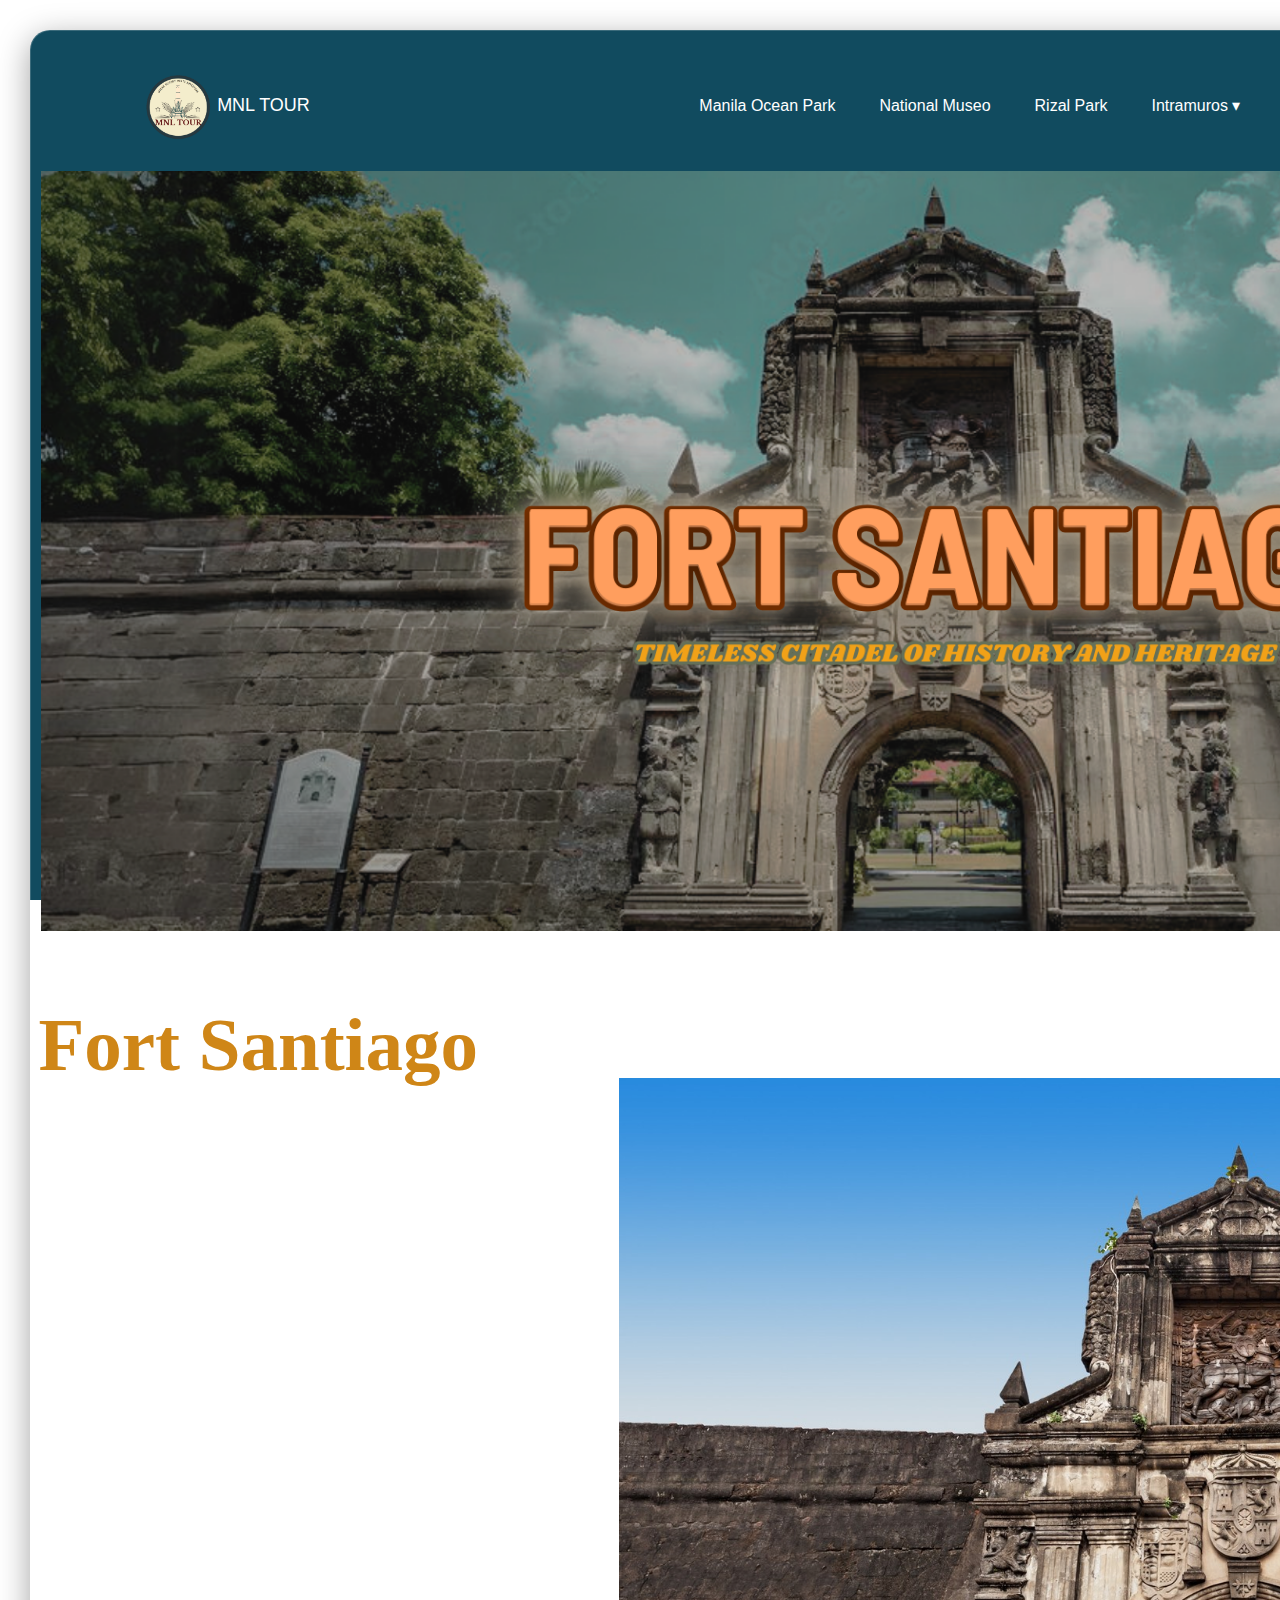
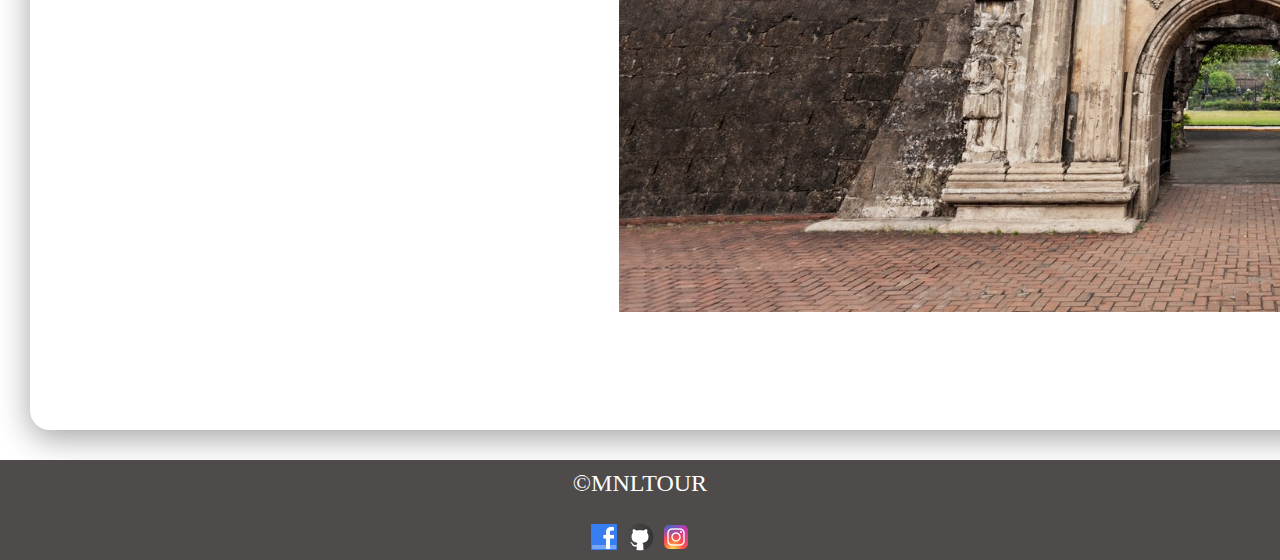
==== Fort Santiago.html @ 9bf635e7 "Website" ====
<!DOCTYPE html>
<html>
  <head>

    <title>Fort Santiago</title>
    <link rel="stylesheet" href="style.css" />
    <link rel="icon" href="\img/LOGO.png">
  </head>
  <body>
    <div class="Ditoyungmaincontent">
      
      <nav>
        <a class="ditoyunglogo" href="Index.html">
          <img src="\img/LOGO.png" class="logo" />
          <div class="mnlhyperlink">MNL TOUR</div>
        </a>
        
        <ul>
          <li><a href="Manila Ocean Park.html">Manila Ocean Park</a></li>
          <li><a href="National Museo.html">National Museo</a></li>
          <li><a href="Rizal Park.html">Rizal Park</a></li>
            <li>
                <a href="Intramuros.html">Intramuros &#x25BE;</a>
              <ul class="dropdown">
              <li><a href="Manila Cathedral.html">Manila Cathedral</a></li>
              <li><a href="San Agustin Church.html">San Agustin Church</a></li>
              <li><a href="Fort Santiago.html">Fort Santiago</a></li>
              <li><a href="Casa Manila.html">Casa Manila</a></li>
            </ul>
            </li>
    </ul>
        <a href="Index.html" class="Homedesign">Home</a>
      </nav>

      <div class="FortSantiagoCover">
        
      </div>
      
      <div class="FortSantiago">  
        
      </div>

      <div class="content">
        <h1> Fort Santiago </h1>
        </div>
        <div class="content5">
        <p>
            Fort Santiago is one of the oldest fortifications in Manila built by the Spaniards in 1571 from what was once a palisaded structure 
            of logs and earth built by Rajah Sulayman on the native settlement called Maynila. 
            The colonizers recognized that the tongue of land where the Pasig River flowed into the Manila Bay was a very strategic location.  
            The fort was destroyed in 1574 during the Chinese attack led by Limahong.  
            The stone fort was built between 1589 and 1592 and was repaired and extended
             after being damaged by the 1645 earthquake. 
            Spanish, British, American and Japanese occupation forces used the fort as their headquarters and a prison for men, women, 
            children and soldiers.  After its destruction during the Battle of Manila in 1945, 
            the fort was used by the U.S. Transportation Corps as a depot until it was turned over to the Philippine government in 1946. 
            In 1950, Fort Santiago was declared a Shrine of Freedom and restoration began the following year. Today, 
            it stands as a memorial to the victims of World War II and the sacrifices of the Filipino people in pursuit of freedom.
           
        </p>
      </div>
      </div>
    </div>
  </body>
  <footer>
    <div class="Footerdito">
      <h4>©MNLTOUR</h4>
      <p>
        <a href="https://www.facebook.com/alvee018"><img src="\img/Facebook icon 32.png"></a>
        <a href="https://github.com/codermanph"><img src="\img/GithubIcon.png"></a>
        <a href="https://www.instagram.com/vee_ntvdd/"><img src="\img/Instagram.png"></a>

      </p>
    </div>
  </footer>
</html>
---- style.css ----
/*CSS NI VEE SAKIT SA ULO*/

* {
    margin: 0;
    padding: 0;
    box-sizing: border-box;
    outline: none;
}
  a {
    text-decoration: none;
  }
  .Ditoyungmaincontent {
    width: 1850px;
    height: 2000px;
    background: linear-gradient(135deg, rgba(255, 255, 255, 0.1), rgba(255, 255, 255, 0));
    border-radius: 20px;
    border:1px solid rgba(255, 255, 255, 0.18);
    box-shadow: 0 8px 32px 0 rgba(0, 0, 0, 0.37);
    margin: 30px;
    padding: 10px;
    background: url(\img/Background.jpg  );
    background-repeat: no-repeat;
    background-position: center;
    background-size: cover;
    background-attachment: fixed;
  }
  nav {
    display: flex;
    align-items: center;
    justify-content: space-between;
    padding: 30px 100px;
  }
  .ditoyunglogo{
    display: flex;
    align-items: center;
    padding: 0px;  
    font-family: Impact, Haettenschweiler, 'Arial Narrow Bold', sans-serif;
  }
  .logo {
    max-height: 70px;
    cursor: pointer;
  }
  .mnlhyperlink{
    color: #ffffff;
    font-size: large;
  }
  .mnlhyperlinkhome{
    color: #fdfdfd;
    font-size: large;
  }
  .CoverPhotoHome nav ul li a{
    color: #ffffff;
    position: relative;
    padding: 5px 0;
  }
  nav ul li {
    list-style: none;
    display: inline-block;
    padding: 10px 20px;
    font-size: medium;
    font-family:'Franklin Gothic Medium', 'Arial Narrow', Arial, sans-serif
  }
  nav ul li a {
    color: #ffffff;
    position: relative;
    padding: 5px 0;
    
  }
  nav ul li a:hover {
    color: #fd4766;
  }
  nav ul li a:after {
    content: "";
    position: absolute;
    left: 0;
    width: 0;
    height: 3px;
    background: #fd4766;
    transition: 0.3s;
    bottom: 0;
  }
  nav ul li a:hover:after {
    width: 100%;
  }
  ul li ul.dropdown li {
    display: block;
    background: #fd4766;
    margin: 2px 0px;
    border-radius: 50px;
  }
    ul li ul.dropdown {
    width: 190px;
    position: absolute;
    display: none;
 }

    ul li:hover ul.dropdown{
    display: block;
  }
  .Homedesign {
    color: #fff;
    font-size: 16px;
    text-transform: uppercase;
    letter-spacing: 2px;
    padding: 16px 40px;
    border-radius: 500px;
    display: inline-block;
    font-weight: 500;
    transition: all 0.4s ease-in-out;
    background-size: 152% 100%;
    background: #fd4766;
    border: 2px solid #fd4766;
  }
  .Homedesign:hover {
    background: transparent;
    border-color: #fd4766;
    color: #fd4766;
  }

  p{
    color: white;
  }
  .speechnialvee p, .speechnialeah p{
    color: black;
  }
  /*Dito yung mga description sa slides*/
  .content {
    position: absolute;
    top: 1000px;
    left: 3%;
  }
  .content2 {
    position: absolute;
    top: 1150px;
    left: 4%;
    right: 66%;
    text-align: justify;
    font-size: 20px;
    text-indent: 50px;
  
  }

  .content3 {
    position: absolute;
    top: 1150px;
    left: 4%;
    right: 66%;
    text-align: justify;
    font-size: 20px;
    text-indent: 50px;
  }
  .content4 {
    position: absolute;
    top: 1150px;
    left: 4%;
    right: 66%;
    text-align: justify;
    font-size: 20px;
    text-indent: 50px;
  }
  .content5 {
    position: absolute;
    top: 1150px;
    left: 4%;
    right: 68%;
    text-align: justify;
    font-size: 20px;
    text-indent: 50px;
  }
  .content6 {
    position: absolute;
    top: 1150px;
    left: 4%;
    right: 66%;
    text-align: justify;
    font-size: 20px;
    text-indent: 50px;
  }
  .content7 {
    position: absolute;
    top: 1150px;
    left: 4%;
    right: 66%;
    text-align: justify;
    font-size: 20px;
    text-indent: 50px;
  }
  .content8 {
    position: absolute;
    top: 1150px;
    left: 4%;
    right: 66%;
    text-align: justify;
    font-size: 20px;
    text-indent: 50px;
  }
  .content9 {
    position: absolute;
    top: 1150px;
    left: 4%;
    right: 63%;
    text-align: justify;
    font-size: 20px;
    text-indent: 50px;
  }
  .content h1 {
    color: #cf8617;
    font-size: 75px;
    line-height: 90px;
    width: 100%;
  }
  .content h1 span {
    color: #d34d0a;
  }

 
  /* Dito yung mga Image sa UL*/
  .CasaManilaCover{
    height: 80%;
    background: url(\img/CasaManilaCover.png);
    background-position: 100%;
    background-size: cover;
    background-repeat: no-repeat;
    height: 760px;
    border-radius: 30px;
    
  }
  .ManilaOceanParkCover{
    height: 80%;
    background: url(\img/ManilaOceanParkCoverPic.png);
    background-position: 100%;
    background-size: cover;
    background-repeat: no-repeat;
    height: 760px;
    
  }
  .NationalMuseoCover{
    height: 80%;
    background: url(\img/NationalMuseoCover.png);
    background-position: 100%;
    background-size: cover;
    background-repeat: no-repeat;
    height: 760px;
    
    
  }
  .SanAgustinChurchCover{
    background: url(\img/SanAgustinChurchCover.png);
    background-position: 100%;
    background-size: cover;
    background-repeat: no-repeat;
    height: 760px;
    
    
  }
  .FortSantiagoCover{
    background: url(\img/FortSantiagoCover.png);
    background-position: 100%;
    background-size: cover;
    background-repeat: no-repeat;
    height: 760px;
    
    
  }
  .RizalParkCover{
    background: url(\img/RizalParkCover.png);
    background-position: 100%;
    background-size: cover;
    background-repeat: no-repeat;
    height: 760px;
    
    
  }
  .IntramurosCover{
    background: url(\img/IntramurosCover.png);
    background-position: 100%;
    background-size: cover;
    background-repeat: no-repeat;
    height: 760px;
   
    
  }
  .ManilaCathedralCover{
    background: url(\img/ManilaCathedralCover.png);
    background-position: 100%;
    background-size: cover;
    background-repeat: no-repeat;
    height: 760px;
    
    
  }

  .CasaManila{
    height: 55%;
    background: url(\img/casa\ de\ manila.jpg);
    background-position: 100%;
    background-size: 1200px;
    background-repeat: no-repeat;
    
    
    
  }
  .ManilaOceanPark{
    
    background: url(\img/ManilaOceanPark.webp);
    background-position: 100%;
    height: 40%;
    background-repeat: no-repeat;
    background-size: 1130px;

    
  
  }
  .NationalMuseo{
    background: url(\img/NATIONAL\ MUSEO.jpg);
    background-position: 100%;
    background-repeat: no-repeat;
    height: 55%;
    background-size: 1200px;
    
  }
  .SanAgustinChurch{
    height: 55%;
    background: url(\img/SanAgustin.jpg);
    background-position: 100%;
    background-repeat: no-repeat;
    
  }
  .FortSantiago{
    height: 57%;
    background: url(\img/fort-santiago.jpg);
    background-position: 100%;
    background-size: 1250px;
    background-repeat: no-repeat;
    
  }
  .RizalPark{
    height: 55%;
    background: url(\img/RizalHome.jpg);
    background-position: 100%;
    background-size: 1200px;
    background-repeat: no-repeat;
    
  }
  .Intramuros{
    height: 61%;
    background: url(\img/Intramuros.jpg);
    background-position: 100%;
    background-size: 1200px;
    background-repeat: no-repeat;
  }
  .ManilaCathedralChurch{
    height: 52%;
    background: url(\img/ManilaCathedral.jpg);
    background-position: 100%;
    background-size: 1200px;
    background-repeat: no-repeat;
  }

  /*FOR HOMEPAGE*/

  .maangasnascroll {
    height: 100vh;
    perspective: 300px;
  }
  
  .parallax__group {
    position: relative;
    height: 70vh;
    width: 100vw;
    transform-style: preserve-3d;
  }
  
  .parallax__layer {
    position: absolute;
    top: 0;
    left: 0;
    right: 0;
    bottom: 0;
  }

  .BackgroundImgRizalScrollEffect {
    background-repeat: no-repeat; 
    align-items: center ;
    background-size: cover;
    transform: translateZ(-600px) scale(3);
    z-index: 1;
  }
  
  .CoverPhotoHome {
    height: 991px;
    width: 1918 px;
    background: url(\img/CoverPhotoHome.png);
    background-position: center center;
    background-repeat: no-repeat;
    background-size: cover;
    overflow-x: hidden;
    overflow-y: auto;
      
  }
  
  header .DitoYungAlignmentSaHome {
    height: 100%;
    display: flex;
    align-items: center;
    justify-content: center;
  }
  
  .DitoYungMgaTextSaHome {
    display: flex;
    flex-direction: column;
    align-items: center;
    gap: 3rem;
    margin: 200px;
    
  }
  
  .DitoYungMgaTextSaHome h1 {
    font-size: 190px;
    line-height: 160px;
    color: transparent;
    -webkit-text-stroke: 3px #f5f2f2;

  }
  
  .DitoYungMgaTextSaHome p {
    text-align: center;
    color: rgb(252, 252, 252);
    font-weight: 900;
    font-size: 40px;
    
  
  }

  /* DITO MGA IMAGE */

  .DitoYungGallery{
    background: url(\img/Background.jpg);
    height: 1120px;
    font-family: 'Segoe UI', Tahoma, Geneva, Verdana, sans-serif;
    padding-left: 40px;
    padding-right: 40px;
    padding-top: 40px;
   

  }
  hr{
    
    width: 500px;
    margin: auto;
    align-items: center;
  }
  .DitoYungGallery h1{
    text-align: center;
    height: 130px;
    padding-top: 30px;
    color: #ffffff;
   
    
  }
  .DitoYungGallery h2 {
    text-align: center;
    color: rgb(252, 252, 252);
    font-weight: 900;
    font-size: 20px;
  }
  .DitoYungGallery img{
    filter: grayscale(100%);
    
    
  }
  .DitoYungGallery img:hover {
    transform: scale(1.1) rotate(0);
    transition: 0.5s ease-in-out;
    filter: grayscale(0);
    filter: brightness(100%);
    
    
  }
  
  .row {
    display: flex;
    flex-wrap: wrap;
    padding: 0 4px;
    max-height: 600px;
  }
  
  .column {
   
    max-width: 33.3%;
    padding: 0 4px;
    
  }
  
  .column img {
    margin-top: 8px;
    vertical-align: middle;
    width: 445px;
    border-radius: 5px;
    cursor: pointer;
    transition: 0.3s linear;
    height: 400px;
  }

  /* dito yung About*/
  .AboutDitoPar{
    height: 1900px;
    background-color: rgb(255, 255, 255);
    padding: 90px;
  }
  .AboutDitoPar h1{
    text-align: center;
    font-size: 60px;
    font-family: Impact, Haettenschweiler, 'Arial Narrow Bold', sans-serif;

  }
  .AboutDitoPar p{
    text-align: center;
    font-size: 25px;
    font-family:Arial, Helvetica, sans-serif;
    padding-left: 80px;
    padding-right: 80px;
    padding-top: 30px;
    padding-bottom: 30px;

  }
  .PictureNiAlvee{
    height: 600px;
    width: 500px;
    background: url(\img/AlveePic.JPG);
    background-size: 600px;
    background-repeat: no-repeat;
    border-radius: 50%;
    
  }
  .PictureNiAleah{
    height: 600px;
    width: 500px;
    background: url(\img/AleahPic.jpg);
    background-size: 600px;
    background-repeat: no-repeat;
    border-radius: 50%;
    
    
  }

  .speechnialvee p{
  
      font-size: 20px;
      padding-left: 600px;
      padding-top: 10%;
      float: left;
      text-align: justify;
      font-size: 30px;
      text-indent: 50px;
  }
  
  .speechnialeah p{
    font-size: 20px;
    padding-left: 600px;
    padding-top: 10%;
    float: left;
    text-align: justify;
    font-size: 30px;
    text-indent: 50px;

}



.rating {
  background: #ffffffbe;
  border: 4px solid #000000;
  width: 900px;
  height: 200px;
  display: flex;
  flex-direction:row; 
  transform: translate(-50%, -50%) rotateY(180deg);
  align-items: center;
  border-radius: 20px;
  position: relative;
  border-style: groove;
  justify-content: center;
  left: 50%;
  top: 200px;
}

.rating input {
  display: none;
}

.rating label {
  cursor: pointer;
  display: block;
  text-align: center;
  font-size: 30px;
  color: #0e0e1f;
  margin: 20px; 
  
}

.rating label::before {
  content: '\f005';
  font-family: 'Font Awesome 5 Free';
  font-weight: 900;
  font-size: 50px;
  position: relative;
  display: block;
  color: #2c2b22ab;
}

.rating-label::after {
  content: '\f005';
  font-family: 'Font Awesome 5 Free';
  font-weight: 900;
  font-size: 50px;
  position: relative;
  top: 0;
  opacity: 0;
  display: block;
  color: rgb(255, 233, 111);
  transition: 0.5s;
  text-shadow: 0 2px 5px #040405 rgba(0, 0, 0, 0.5);
}

.rating label:hover::after,
.rating label:hover ~ label::after,
.rating label:checked ~ label::after {
  opacity: 1;
}

.rating label:hover::before,
.rating input:checked ~ label::before {
  color: rgb(255, 233, 111);
}

.rating-description {
  font-weight: bold;
  font-size: 24px;
  color: #ffffff;
  text-align: center;
  margin-top: 10px;
}

.description-container{
  position: relative;
  width: 10px;
  height: 80px;
  transform: translate(-50%, -50%) rotateY(180deg);

}


.description-text {
  position: absolute;
  font-weight:bold;
  text-align: center;
  font-family: monospace;
  font-weight: lighter;
  top: 110px;
  left: 60px;
  font-size: 20px;
  width: 400px;
  height: fit-content; 
  color: #ffffff; 
}


.rating input:checked#star1 ~ label ~ .description-container .description-text::after {
  content: "NGEKKK";
}

.rating input:checked#star2 ~ label ~ .description-container .description-text::after {
  content: "NGII";
}

.rating input:checked#star3 ~ label ~ .description-container .description-text::after {
  content: "SAKS LANG";
}

.rating input:checked#star4 ~ label ~ .description-container .description-text::after {
  content: "BERRY GOOD";
}

.rating input:checked#star5 ~ label ~ .description-container .description-text::after {
  content: "100 NA SA CARD!!";
}

  /* dito yung FOOTER*/
 
  footer {
    background: #4e4b4a;
    padding: 10px;
    height: 100px;
  }
  
  footer .Footerdito {
    display: grid;
    gap: 1.5rem;
    text-align: center;
    color: rgb(255, 255, 255);
  }
  
  footer h4 {
    font-size: 1.5rem;
    font-weight: 500;
  }
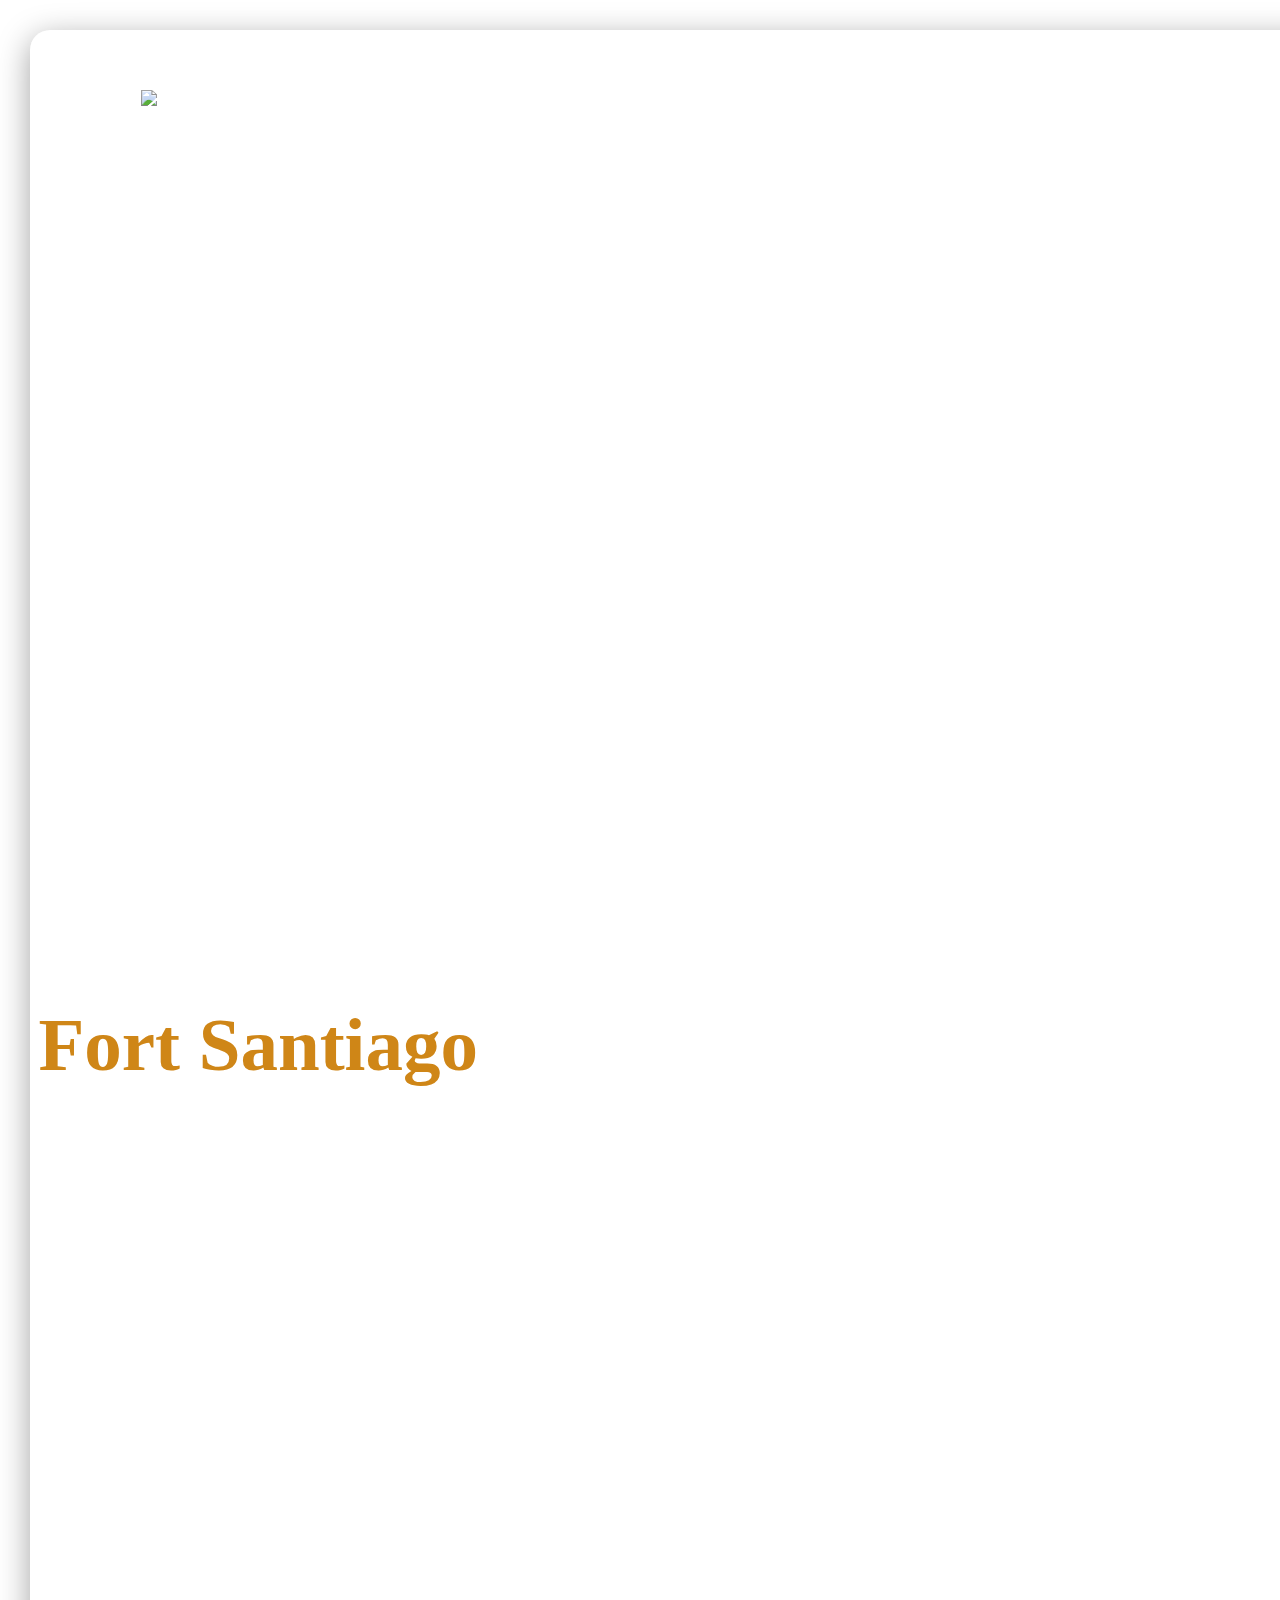
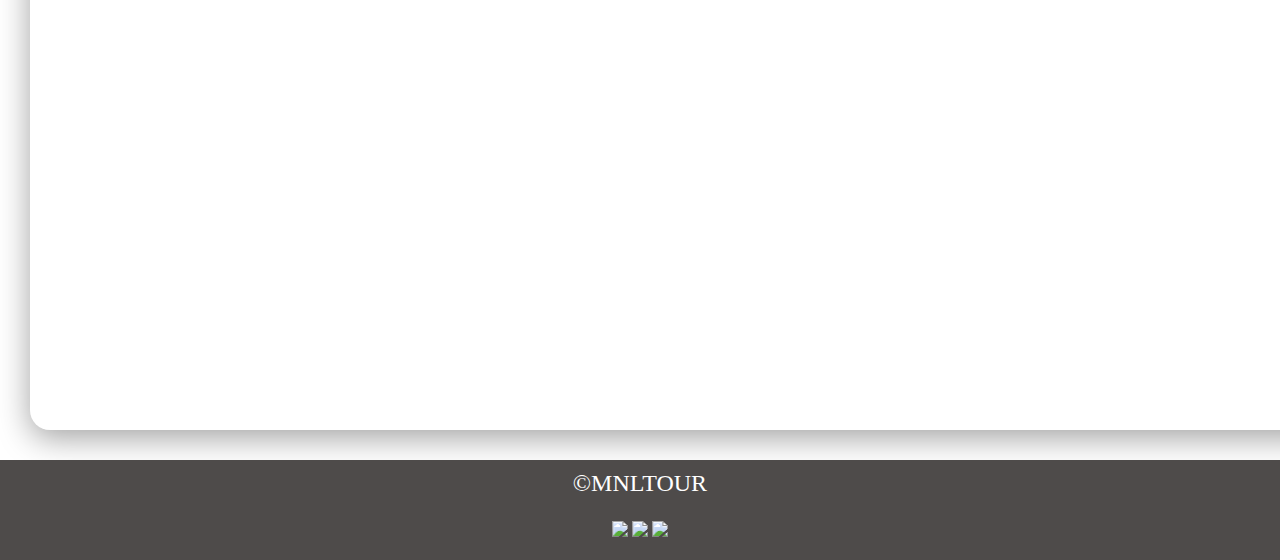
==== commit 4bdec5fe: "Add files via upload" ====
--- a/Fort Santiago.html
+++ b/Fort Santiago.html
@@ -10,7 +10,7 @@
     <div class="Ditoyungmaincontent">
       
       <nav>
-        <a class="ditoyunglogo" href="Index.html">
+        <a class="ditoyunglogo" href="index.html">
           <img src="\img/LOGO.png" class="logo" />
           <div class="mnlhyperlink">MNL TOUR</div>
         </a>
@@ -29,7 +29,7 @@
             </ul>
             </li>
     </ul>
-        <a href="Index.html" class="Homedesign">Home</a>
+        <a href="index.html" class="Homedesign">Home</a>
       </nav>
 
       <div class="FortSantiagoCover">
